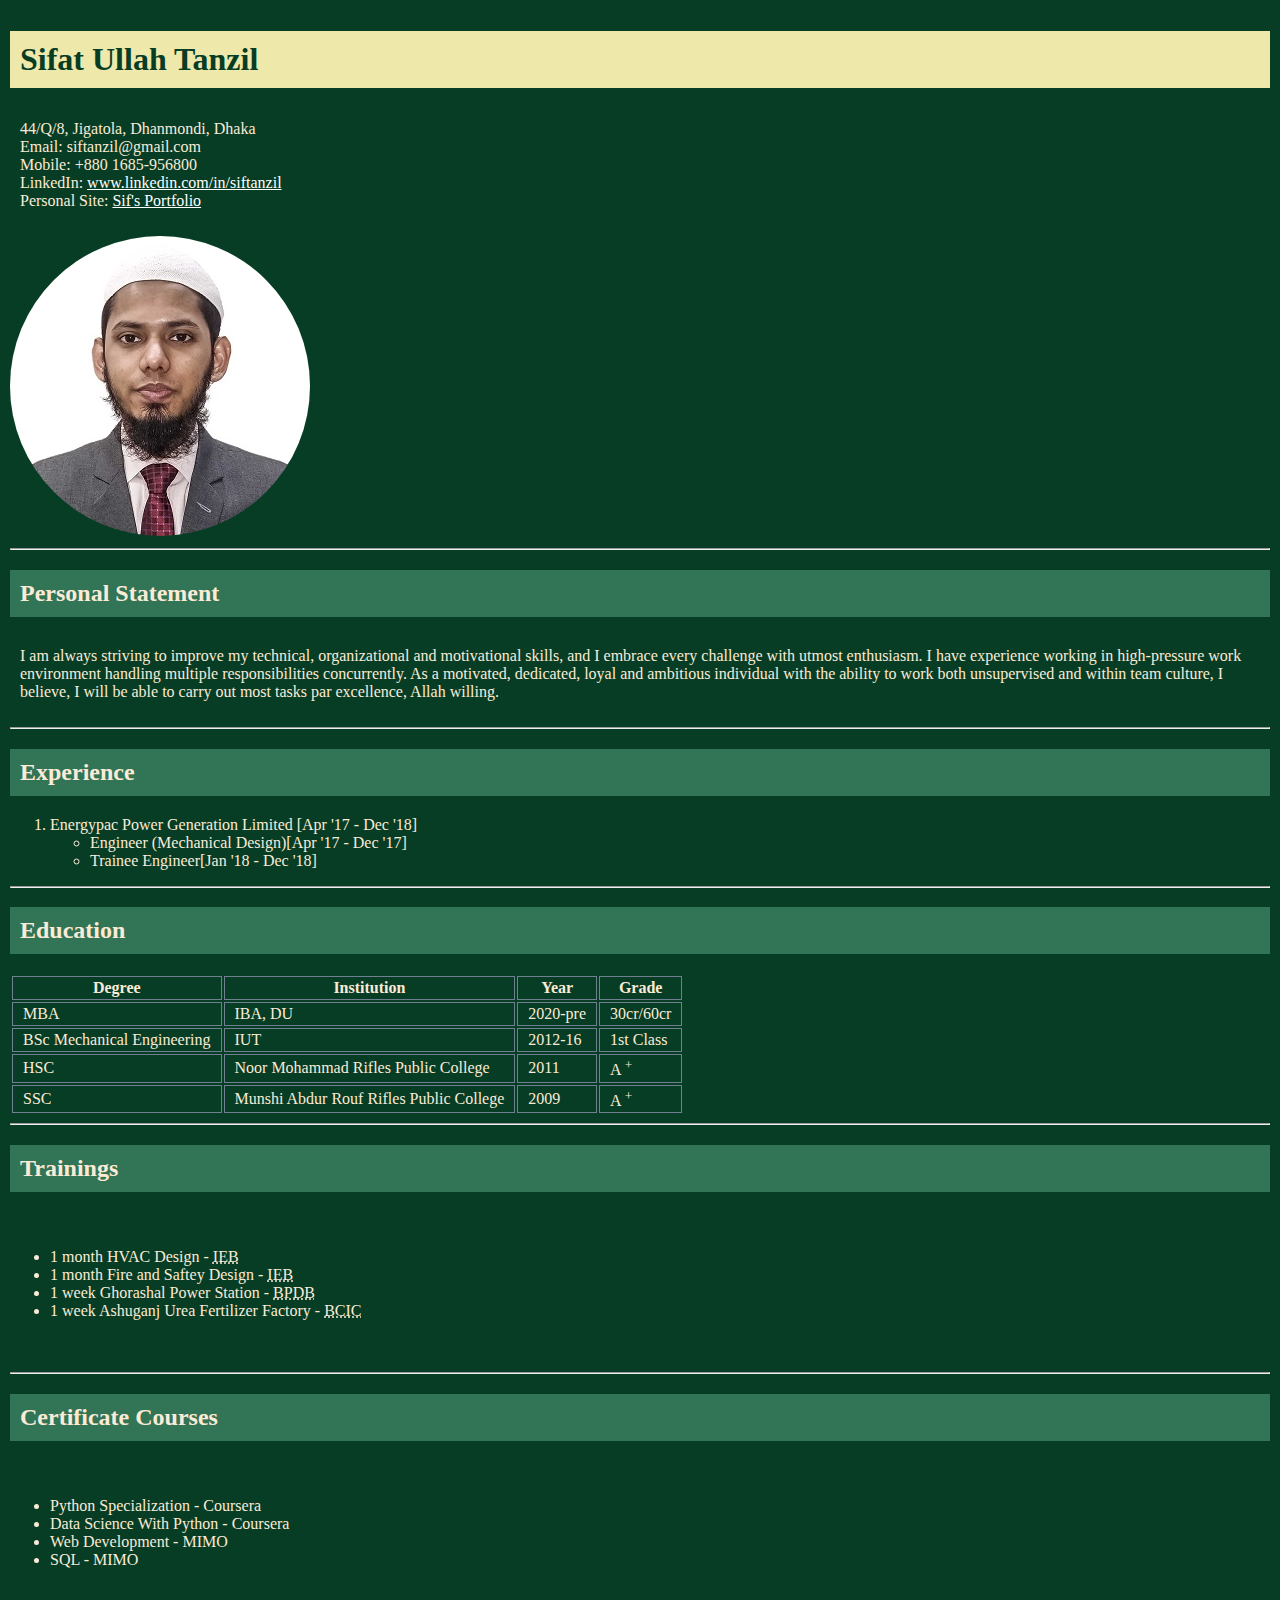
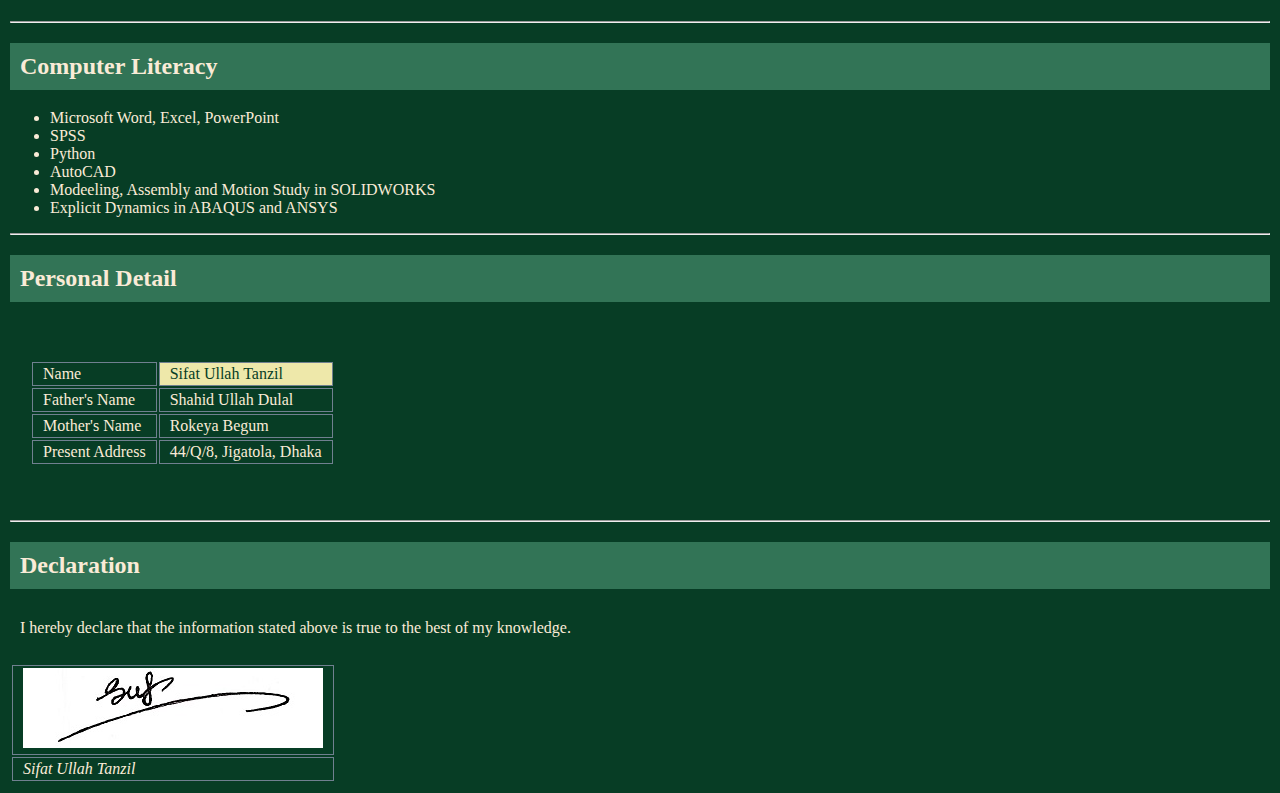
==== resume/index.html @ 5a15a31b "First Commit" ====
<!DOCTYPE html>
<html lang="en">

<head>
    <meta charset="UTF-8">
    <meta http-equiv="X-UA-Compatible" content="IE=edge">
    <meta name="viewport" content="width=device-width, initial-scale=1.0, shrink-to-fit=no">
    <title>Sifat's Biodata</title>
    <link href="https://cdn.jsdelivr.net/npm/bootstrap@5.2.1/dist/css/bootstrap.min.css" rel="stylesheet"
        integrity="sha384-iYQeCzEYFbKjA/T2uDLTpkwGzCiq6soy8tYaI1GyVh/UjpbCx/TYkiZhlZB6+fzT" crossorigin="anonymous">
    <link rel="stylesheet" href="./css/style.css">
</head>

<body class="container">
    <div>
        <h1 id="Name">Sifat Ullah Tanzil</h1>
    </div>
    <div class="container-flex">
        <div class="row">
            <div class="col">
                <p> 44/Q/8, Jigatola, Dhanmondi, Dhaka <br>
                    Email: siftanzil@gmail.com <br>
                    Mobile: +880 1685-956800 <br>
                    LinkedIn: <a href="www.linkedin.com/in/siftanzil"
                        style="color: white;">www.linkedin.com/in/siftanzil</a> <br>
                    Personal Site: <a href="http://siftanzil.000webhostapp.com/" style="color: white;">Sif's Portfolio</a>
                </p>
            </div>
            <div class="col-5 col-sm-3"><img class="img-fluid" id="potrait" src="./img/Photo.jpg" alt="Sifat's Photo"></div>
        </div>
    </div>
    <hr>
    <div>
        <h2>Personal Statement</h2>
        <p>I am always striving to improve my technical, organizational and motivational skills, and I embrace every
            challenge with utmost enthusiasm. I have experience working in high-pressure work environment handling
            multiple responsibilities concurrently. As a motivated, dedicated, loyal and ambitious individual with the
            ability to work both unsupervised and within team culture, I believe, I will be able to carry out most tasks
            par excellence, Allah willing.</p>
    </div>
    <hr>
    <div>
        <h2>Experience</h2>
        <ol type="1">
            <li>Energypac Power Generation Limited [Apr '17 - Dec '18]
                <ul>
                    <li>Engineer (Mechanical Design)[Apr '17 - Dec '17]</li>
                    <li>Trainee Engineer[Jan '18 - Dec '18]</li>
                </ul>
            </li>
        </ol>
    </div>
    <hr>
    <div>
        <h2>Education</h2>
        <table class="container">
            <tr class="text-center">
                <th>Degree</th>
                <th>Institution</th>
                <th class="text-center">Year</th>
                <th class="text-center">Grade</th>
            </tr>
            <tr>
                <td>MBA</td>
                <td>IBA, DU</td>
                <td class="text-center">2020-pre</td>
                <td class="text-center">30cr/60cr</td>
            </tr>
            <tr>
                <td>BSc Mechanical Engineering</td>
                <td>IUT</td>
                <td class="text-center">2012-16</td>
                <td class="text-center">1st Class</td>
            </tr>
            <tr>
                <td>HSC</td>
                <td>Noor Mohammad Rifles Public College</td>
                <td class="text-center">2011</td>
                <td class="text-center">A <sup>+</sup></td>
            </tr>
            <tr>
                <td>SSC</td>
                <td>Munshi Abdur Rouf Rifles Public College</td>
                <td class="text-center">2009</td>
                <td class="text-center">A <sup>+</sup></td>
            </tr>
        </table>
    </div>
    <hr>
    <div>
        <h2>Trainings</h2>
        <p>
        <ul>
            <li>1 month HVAC Design - <abbr title="Institue of Engineers, Bangladesh">IEB</abbr></li>
            <li>1 month Fire and Saftey Design - <abbr title="Institue of Engineers, Bangladesh">IEB</abbr></li>
            <li> 1 week Ghorashal Power Station - <abbr title="Bangladesh Power Development Board">BPDB</abbr></li>
            <li> 1 week Ashuganj Urea Fertilizer Factory - <abbr
                    title="Bangladesh Chemical Industries Corporation">BCIC</abbr></li>
        </ul>
        </p>
    </div>
    <hr>
    <div>
        <h2>Certificate Courses</h2>
        <p>
        <ul>
            <li>Python Specialization - Coursera</li>
            <li>Data Science With Python - Coursera</li>
            <li>Web Development - MIMO</li>
            <li>SQL - MIMO</li>
        </ul>
        </p>
    </div>
    <hr>
    <div>
        <h2>Computer Literacy</h2>
        <ul>
            <li>Microsoft Word, Excel, PowerPoint</li>
            <li>SPSS</li>
            <li>Python</li>
            <li>AutoCAD</li>
            <li>Modeeling, Assembly and Motion Study in SOLIDWORKS</li>
            <li>Explicit Dynamics in ABAQUS and ANSYS</li>
        </ul>
    </div>
    <hr>
    <div>
        <h2>Personal Detail</h2>
        <p>
        <table style="padding: 2px 20px 2px 20px; width: fit-content;">
            <tr>
                <td>Name</td>
                <td id="Name">Sifat Ullah Tanzil</td>
            </tr>
            <tr>
                <td>Father's Name</td>
                <td>Shahid Ullah Dulal</td>
            </tr>
            <tr>
                <td>Mother's Name</td>
                <td>Rokeya Begum</td>
            </tr>
            <tr>
                <td>Present Address</td>
                <td>
                44/Q/8, Jigatola, Dhaka
                </td>
            </tr>
        </table>
        </p>
    </div>
    <hr>
    <div>
        <h2>Declaration</h2>
        <p>I hereby declare that the information stated above is true to the best of my knowledge.</p>
        <table>
            <tr>
                <td><img src="./img/Sign.jpg" alt="Sifat's sign" height="80px" width="300px"></td>
            </tr>
            <tr>
                <td style="font-style: italic;"> Sifat Ullah Tanzil</td>
            </tr>
        </table>
    </div>

    <script src="https://cdn.jsdelivr.net/npm/bootstrap@5.2.1/dist/js/bootstrap.bundle.min.js"
        integrity="sha384-u1OknCvxWvY5kfmNBILK2hRnQC3Pr17a+RTT6rIHI7NnikvbZlHgTPOOmMi466C8"
        crossorigin="anonymous"></script>
    <script src="https://cdn.jsdelivr.net/npm/@popperjs/core@2.11.6/dist/umd/popper.min.js"
        integrity="sha384-oBqDVmMz9ATKxIep9tiCxS/Z9fNfEXiDAYTujMAeBAsjFuCZSmKbSSUnQlmh/jp3"
        crossorigin="anonymous"></script>
    <script src="https://cdn.jsdelivr.net/npm/bootstrap@5.2.1/dist/js/bootstrap.min.js"
        integrity="sha384-7VPbUDkoPSGFnVtYi0QogXtr74QeVeeIs99Qfg5YCF+TidwNdjvaKZX19NZ/e6oz"
        crossorigin="anonymous"></script>

</body>

</html>
---- resume/css/style.css ----
body {
    color: antiquewhite;
    background-color: #073d25;
    background-attachment: fixed;
    background-repeat: no-repeat;
    background-size: 100%;
    background-blend-mode: darken;
    padding: 2px;
}

p {
    padding: 10px;
}

#Name {
    background-color: palegoldenrod;
    color:  #073d25;
}

#potrait {
    border-radius: 100%;
}

h1,
h2 {
    color: antiquewhite;
    background-color: #327456;
    font-family: Georgia, 'Times New Roman', Times, serif;
    padding: 10px 10px 10px 10px;
}

table {
    overflow-x: auto;
}

tr,
th,
td {
    border: solid slategrey 1px;
    border-style: ridge;
    padding: 2px 10px 2px 10px;
}
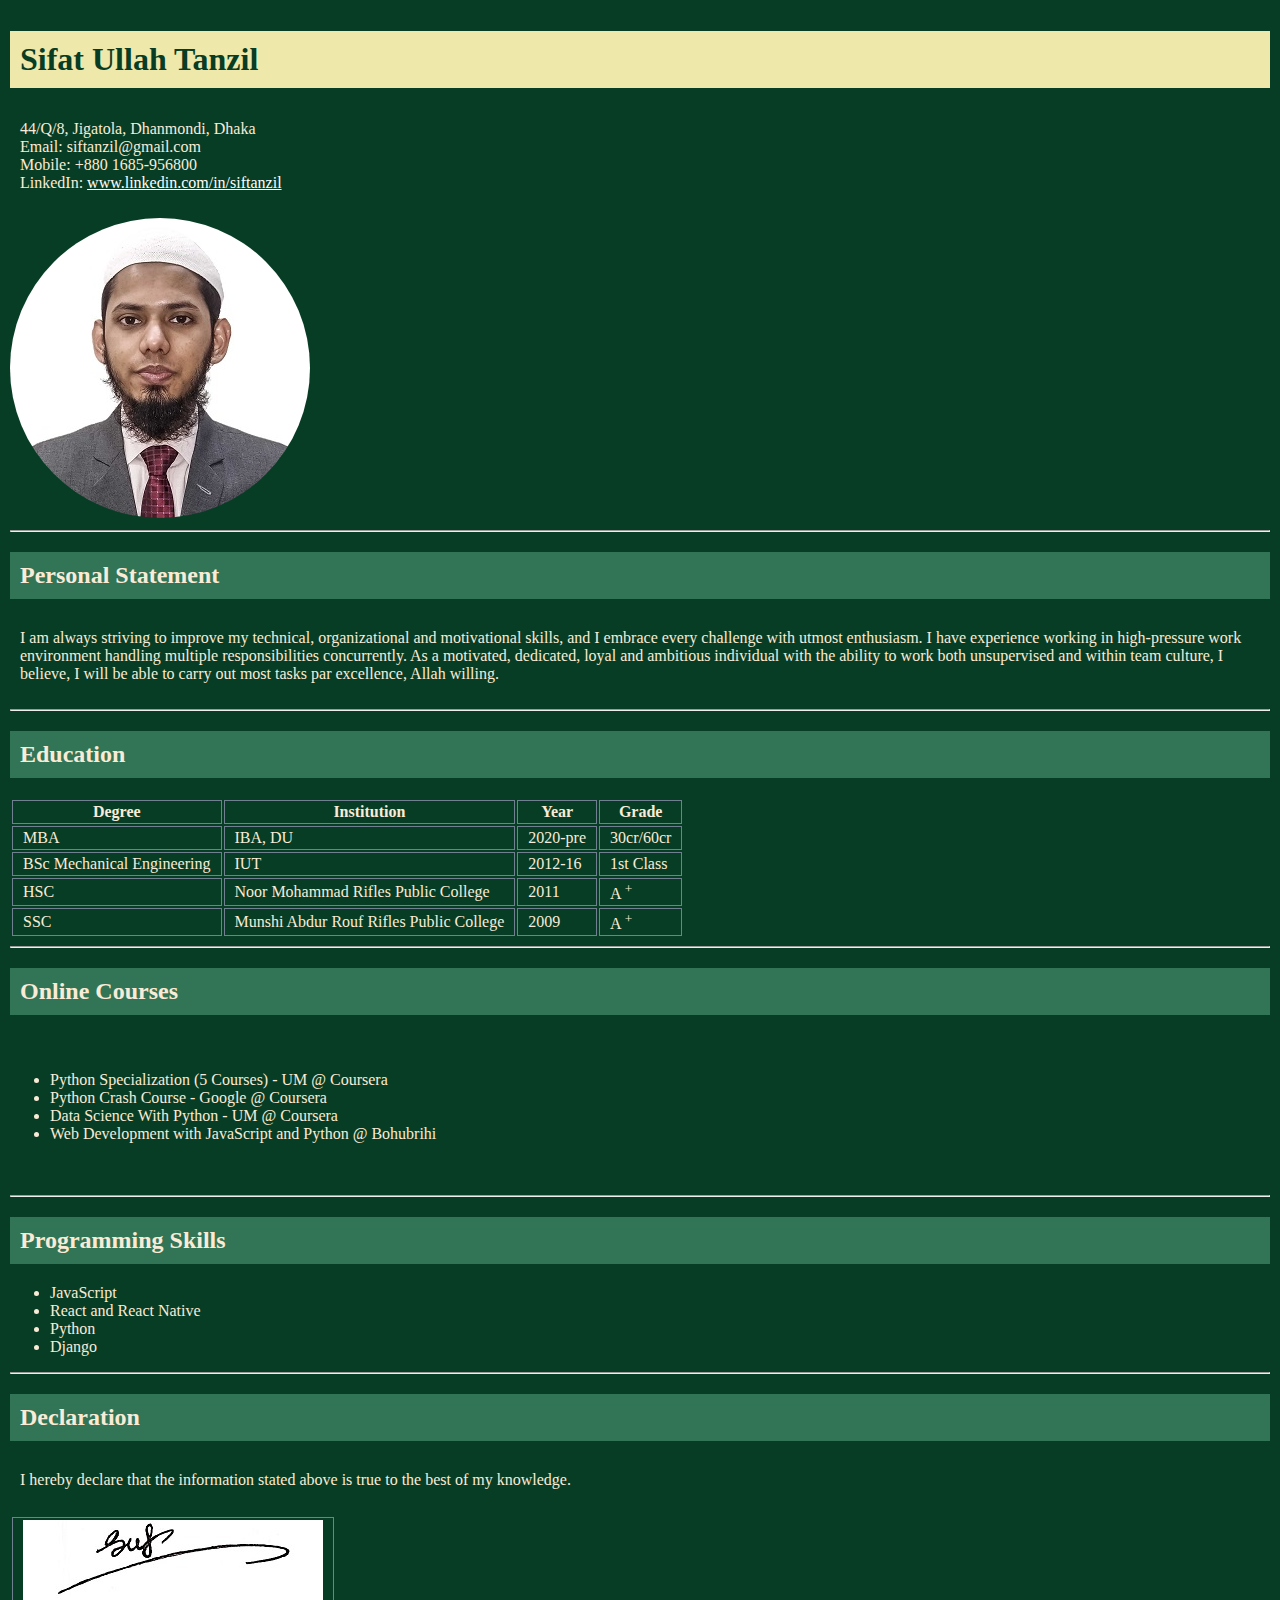
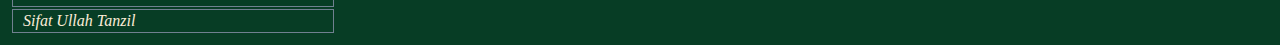
==== commit 2089bed3: "update" ====
--- a/resume/index.html
+++ b/resume/index.html
@@ -1,178 +1,128 @@
 <!DOCTYPE html>
 <html lang="en">
 
-<head>
-    <meta charset="UTF-8">
-    <meta http-equiv="X-UA-Compatible" content="IE=edge">
-    <meta name="viewport" content="width=device-width, initial-scale=1.0, shrink-to-fit=no">
-    <title>Sifat's Biodata</title>
-    <link href="https://cdn.jsdelivr.net/npm/bootstrap@5.2.1/dist/css/bootstrap.min.css" rel="stylesheet"
-        integrity="sha384-iYQeCzEYFbKjA/T2uDLTpkwGzCiq6soy8tYaI1GyVh/UjpbCx/TYkiZhlZB6+fzT" crossorigin="anonymous">
-    <link rel="stylesheet" href="./css/style.css">
-</head>
+    <head>
+        <meta charset="UTF-8">
+        <meta http-equiv="X-UA-Compatible" content="IE=edge">
+        <meta name="viewport" content="width=device-width, initial-scale=1.0, shrink-to-fit=no">
+        <title>Sifat's Biodata</title>
+        <link href="https://cdn.jsdelivr.net/npm/bootstrap@5.2.1/dist/css/bootstrap.min.css" rel="stylesheet"
+            integrity="sha384-iYQeCzEYFbKjA/T2uDLTpkwGzCiq6soy8tYaI1GyVh/UjpbCx/TYkiZhlZB6+fzT" crossorigin="anonymous">
+        <link rel="stylesheet" href="./css/style.css">
+    </head>
 
-<body class="container">
-    <div>
-        <h1 id="Name">Sifat Ullah Tanzil</h1>
-    </div>
-    <div class="container-flex">
-        <div class="row">
-            <div class="col">
-                <p> 44/Q/8, Jigatola, Dhanmondi, Dhaka <br>
-                    Email: siftanzil@gmail.com <br>
-                    Mobile: +880 1685-956800 <br>
-                    LinkedIn: <a href="www.linkedin.com/in/siftanzil"
-                        style="color: white;">www.linkedin.com/in/siftanzil</a> <br>
-                    Personal Site: <a href="http://siftanzil.000webhostapp.com/" style="color: white;">Sif's Portfolio</a>
-                </p>
+    <body class="container">
+        <div>
+            <h1 id="Name">Sifat Ullah Tanzil</h1>
+        </div>
+        <div class="container-flex">
+            <div class="row">
+                <div class="col">
+                    <p> 44/Q/8, Jigatola, Dhanmondi, Dhaka <br>
+                        Email: siftanzil@gmail.com <br>
+                        Mobile: +880 1685-956800 <br>
+                        LinkedIn: <a href="www.linkedin.com/in/siftanzil"
+                            style="color: white;">www.linkedin.com/in/siftanzil</a> <br>
+                    </p>
+                </div>
+                <div class="col-5 col-sm-3"><img class="img-fluid" id="potrait" src="./img/Photo.jpg"
+                        alt="Sifat's Photo">
+                </div>
             </div>
-            <div class="col-5 col-sm-3"><img class="img-fluid" id="potrait" src="./img/Photo.jpg" alt="Sifat's Photo"></div>
         </div>
-    </div>
-    <hr>
-    <div>
-        <h2>Personal Statement</h2>
-        <p>I am always striving to improve my technical, organizational and motivational skills, and I embrace every
-            challenge with utmost enthusiasm. I have experience working in high-pressure work environment handling
-            multiple responsibilities concurrently. As a motivated, dedicated, loyal and ambitious individual with the
-            ability to work both unsupervised and within team culture, I believe, I will be able to carry out most tasks
-            par excellence, Allah willing.</p>
-    </div>
-    <hr>
-    <div>
-        <h2>Experience</h2>
-        <ol type="1">
-            <li>Energypac Power Generation Limited [Apr '17 - Dec '18]
-                <ul>
-                    <li>Engineer (Mechanical Design)[Apr '17 - Dec '17]</li>
-                    <li>Trainee Engineer[Jan '18 - Dec '18]</li>
-                </ul>
-            </li>
-        </ol>
-    </div>
-    <hr>
-    <div>
-        <h2>Education</h2>
-        <table class="container">
-            <tr class="text-center">
-                <th>Degree</th>
-                <th>Institution</th>
-                <th class="text-center">Year</th>
-                <th class="text-center">Grade</th>
-            </tr>
-            <tr>
-                <td>MBA</td>
-                <td>IBA, DU</td>
-                <td class="text-center">2020-pre</td>
-                <td class="text-center">30cr/60cr</td>
-            </tr>
-            <tr>
-                <td>BSc Mechanical Engineering</td>
-                <td>IUT</td>
-                <td class="text-center">2012-16</td>
-                <td class="text-center">1st Class</td>
-            </tr>
-            <tr>
-                <td>HSC</td>
-                <td>Noor Mohammad Rifles Public College</td>
-                <td class="text-center">2011</td>
-                <td class="text-center">A <sup>+</sup></td>
-            </tr>
-            <tr>
-                <td>SSC</td>
-                <td>Munshi Abdur Rouf Rifles Public College</td>
-                <td class="text-center">2009</td>
-                <td class="text-center">A <sup>+</sup></td>
-            </tr>
-        </table>
-    </div>
-    <hr>
-    <div>
-        <h2>Trainings</h2>
-        <p>
-        <ul>
-            <li>1 month HVAC Design - <abbr title="Institue of Engineers, Bangladesh">IEB</abbr></li>
-            <li>1 month Fire and Saftey Design - <abbr title="Institue of Engineers, Bangladesh">IEB</abbr></li>
-            <li> 1 week Ghorashal Power Station - <abbr title="Bangladesh Power Development Board">BPDB</abbr></li>
-            <li> 1 week Ashuganj Urea Fertilizer Factory - <abbr
-                    title="Bangladesh Chemical Industries Corporation">BCIC</abbr></li>
-        </ul>
-        </p>
-    </div>
-    <hr>
-    <div>
-        <h2>Certificate Courses</h2>
-        <p>
-        <ul>
-            <li>Python Specialization - Coursera</li>
-            <li>Data Science With Python - Coursera</li>
-            <li>Web Development - MIMO</li>
-            <li>SQL - MIMO</li>
-        </ul>
-        </p>
-    </div>
-    <hr>
-    <div>
-        <h2>Computer Literacy</h2>
-        <ul>
-            <li>Microsoft Word, Excel, PowerPoint</li>
-            <li>SPSS</li>
-            <li>Python</li>
-            <li>AutoCAD</li>
-            <li>Modeeling, Assembly and Motion Study in SOLIDWORKS</li>
-            <li>Explicit Dynamics in ABAQUS and ANSYS</li>
-        </ul>
-    </div>
-    <hr>
-    <div>
-        <h2>Personal Detail</h2>
-        <p>
-        <table style="padding: 2px 20px 2px 20px; width: fit-content;">
-            <tr>
-                <td>Name</td>
-                <td id="Name">Sifat Ullah Tanzil</td>
-            </tr>
-            <tr>
-                <td>Father's Name</td>
-                <td>Shahid Ullah Dulal</td>
-            </tr>
-            <tr>
-                <td>Mother's Name</td>
-                <td>Rokeya Begum</td>
-            </tr>
-            <tr>
-                <td>Present Address</td>
-                <td>
-                44/Q/8, Jigatola, Dhaka
-                </td>
-            </tr>
-        </table>
-        </p>
-    </div>
-    <hr>
-    <div>
-        <h2>Declaration</h2>
-        <p>I hereby declare that the information stated above is true to the best of my knowledge.</p>
-        <table>
-            <tr>
-                <td><img src="./img/Sign.jpg" alt="Sifat's sign" height="80px" width="300px"></td>
-            </tr>
-            <tr>
-                <td style="font-style: italic;"> Sifat Ullah Tanzil</td>
-            </tr>
-        </table>
-    </div>
+        <hr>
+        <div>
+            <h2>Personal Statement</h2>
+            <p>I am always striving to improve my technical, organizational and motivational skills, and I embrace every
+                challenge with utmost enthusiasm. I have experience working in high-pressure work environment handling
+                multiple responsibilities concurrently. As a motivated, dedicated, loyal and ambitious individual with
+                the
+                ability to work both unsupervised and within team culture, I believe, I will be able to carry out most
+                tasks
+                par excellence, Allah willing.</p>
+        </div>
+        <hr>
+        <div>
+            <h2>Education</h2>
+            <table class="container">
+                <tr class="text-center">
+                    <th>Degree</th>
+                    <th>Institution</th>
+                    <th class="text-center">Year</th>
+                    <th class="text-center">Grade</th>
+                </tr>
+                <tr>
+                    <td>MBA</td>
+                    <td>IBA, DU</td>
+                    <td class="text-center">2020-pre</td>
+                    <td class="text-center">30cr/60cr</td>
+                </tr>
+                <tr>
+                    <td>BSc Mechanical Engineering</td>
+                    <td>IUT</td>
+                    <td class="text-center">2012-16</td>
+                    <td class="text-center">1st Class</td>
+                </tr>
+                <tr>
+                    <td>HSC</td>
+                    <td>Noor Mohammad Rifles Public College</td>
+                    <td class="text-center">2011</td>
+                    <td class="text-center">A <sup>+</sup></td>
+                </tr>
+                <tr>
+                    <td>SSC</td>
+                    <td>Munshi Abdur Rouf Rifles Public College</td>
+                    <td class="text-center">2009</td>
+                    <td class="text-center">A <sup>+</sup></td>
+                </tr>
+            </table>
+        </div>
+        <hr>
+        <div>
+            <h2>Online Courses</h2>
+            <p>
+            <ul>
+                <li>Python Specialization (5 Courses) - UM @ Coursera</li>
+                <li>Python Crash Course - Google @ Coursera</li>
+                <li>Data Science With Python - UM @ Coursera</li>
+                <li>Web Development with JavaScript and Python @ Bohubrihi</li>
+            </ul>
+            </p>
+        </div>
+        <hr>
+        <div>
+            <h2>Programming Skills</h2>
+            <ul>
+                <li>JavaScript</li>
+                <li>React and React Native</li>
+                <li>Python</li>
+                <li>Django</li>
+            </ul>
+        </div>
+        <hr>
+        <div>
+            <h2>Declaration</h2>
+            <p>I hereby declare that the information stated above is true to the best of my knowledge.</p>
+            <table>
+                <tr>
+                    <td><img src="./img/Sign.jpg" alt="Sifat's sign" height="80px" width="300px"></td>
+                </tr>
+                <tr>
+                    <td style="font-style: italic;"> Sifat Ullah Tanzil</td>
+                </tr>
+            </table>
+        </div>
 
-    <script src="https://cdn.jsdelivr.net/npm/bootstrap@5.2.1/dist/js/bootstrap.bundle.min.js"
-        integrity="sha384-u1OknCvxWvY5kfmNBILK2hRnQC3Pr17a+RTT6rIHI7NnikvbZlHgTPOOmMi466C8"
-        crossorigin="anonymous"></script>
-    <script src="https://cdn.jsdelivr.net/npm/@popperjs/core@2.11.6/dist/umd/popper.min.js"
-        integrity="sha384-oBqDVmMz9ATKxIep9tiCxS/Z9fNfEXiDAYTujMAeBAsjFuCZSmKbSSUnQlmh/jp3"
-        crossorigin="anonymous"></script>
-    <script src="https://cdn.jsdelivr.net/npm/bootstrap@5.2.1/dist/js/bootstrap.min.js"
-        integrity="sha384-7VPbUDkoPSGFnVtYi0QogXtr74QeVeeIs99Qfg5YCF+TidwNdjvaKZX19NZ/e6oz"
-        crossorigin="anonymous"></script>
+        <script src="https://cdn.jsdelivr.net/npm/bootstrap@5.2.1/dist/js/bootstrap.bundle.min.js"
+            integrity="sha384-u1OknCvxWvY5kfmNBILK2hRnQC3Pr17a+RTT6rIHI7NnikvbZlHgTPOOmMi466C8"
+            crossorigin="anonymous"></script>
+        <script src="https://cdn.jsdelivr.net/npm/@popperjs/core@2.11.6/dist/umd/popper.min.js"
+            integrity="sha384-oBqDVmMz9ATKxIep9tiCxS/Z9fNfEXiDAYTujMAeBAsjFuCZSmKbSSUnQlmh/jp3"
+            crossorigin="anonymous"></script>
+        <script src="https://cdn.jsdelivr.net/npm/bootstrap@5.2.1/dist/js/bootstrap.min.js"
+            integrity="sha384-7VPbUDkoPSGFnVtYi0QogXtr74QeVeeIs99Qfg5YCF+TidwNdjvaKZX19NZ/e6oz"
+            crossorigin="anonymous"></script>
 
-</body>
+    </body>
 
 </html>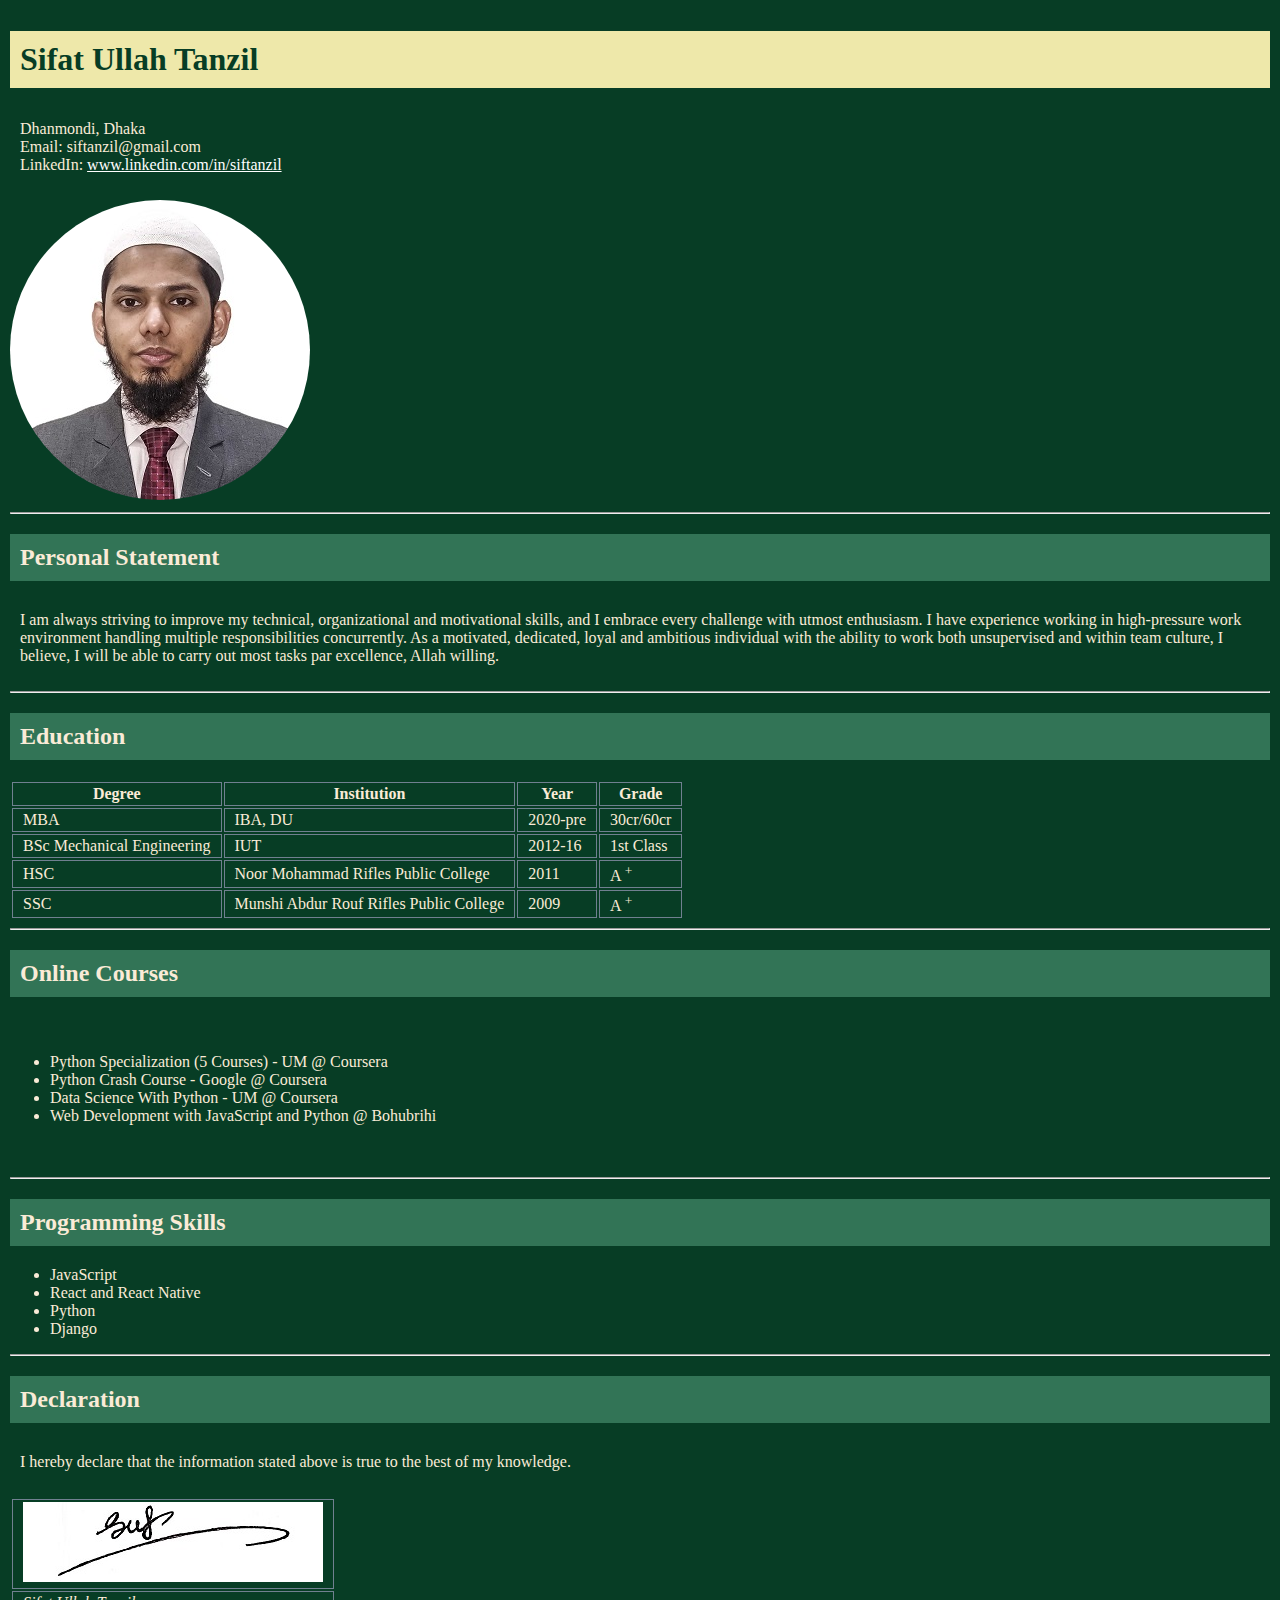
==== commit 928f89e3: "Update index.html" ====
--- a/resume/index.html
+++ b/resume/index.html
@@ -18,9 +18,8 @@
         <div class="container-flex">
             <div class="row">
                 <div class="col">
-                    <p> 44/Q/8, Jigatola, Dhanmondi, Dhaka <br>
+                    <p> Dhanmondi, Dhaka <br>
                         Email: siftanzil@gmail.com <br>
-                        Mobile: +880 1685-956800 <br>
                         LinkedIn: <a href="www.linkedin.com/in/siftanzil"
                             style="color: white;">www.linkedin.com/in/siftanzil</a> <br>
                     </p>
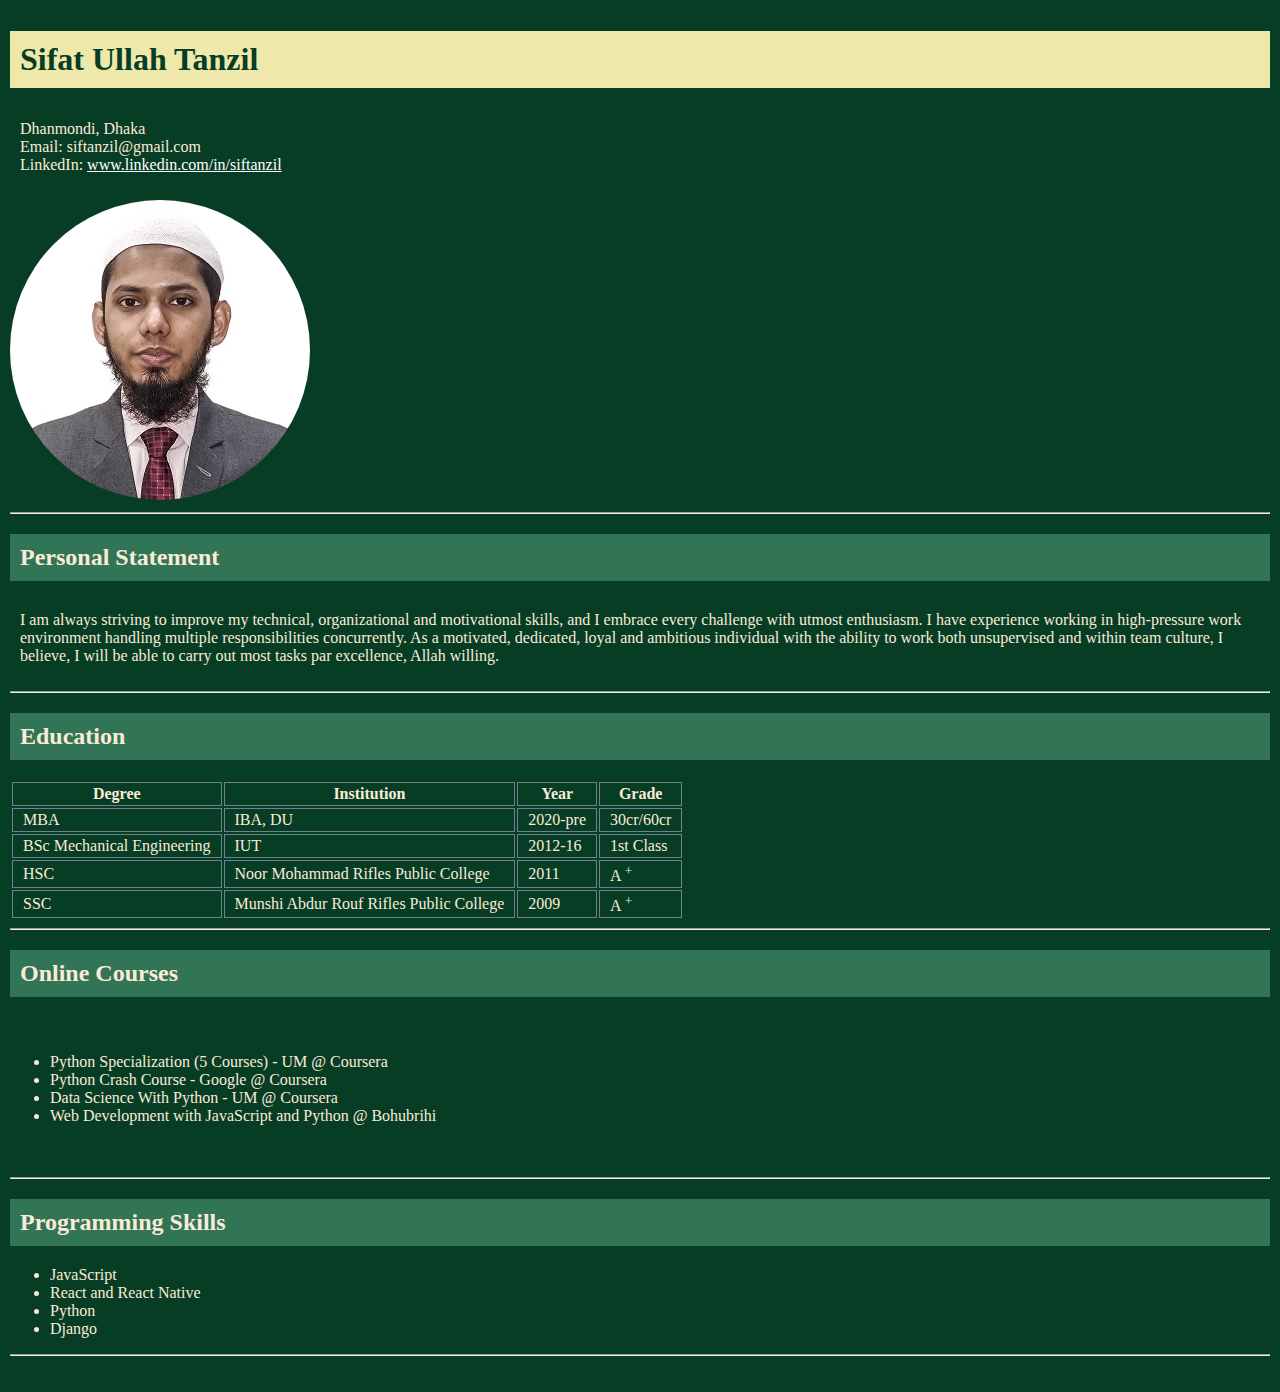
==== commit e7c860b4: "Update index.html" ====
--- a/resume/index.html
+++ b/resume/index.html
@@ -99,19 +99,7 @@
             </ul>
         </div>
         <hr>
-        <div>
-            <h2>Declaration</h2>
-            <p>I hereby declare that the information stated above is true to the best of my knowledge.</p>
-            <table>
-                <tr>
-                    <td><img src="./img/Sign.jpg" alt="Sifat's sign" height="80px" width="300px"></td>
-                </tr>
-                <tr>
-                    <td style="font-style: italic;"> Sifat Ullah Tanzil</td>
-                </tr>
-            </table>
-        </div>
-
+<br>
         <script src="https://cdn.jsdelivr.net/npm/bootstrap@5.2.1/dist/js/bootstrap.bundle.min.js"
             integrity="sha384-u1OknCvxWvY5kfmNBILK2hRnQC3Pr17a+RTT6rIHI7NnikvbZlHgTPOOmMi466C8"
             crossorigin="anonymous"></script>
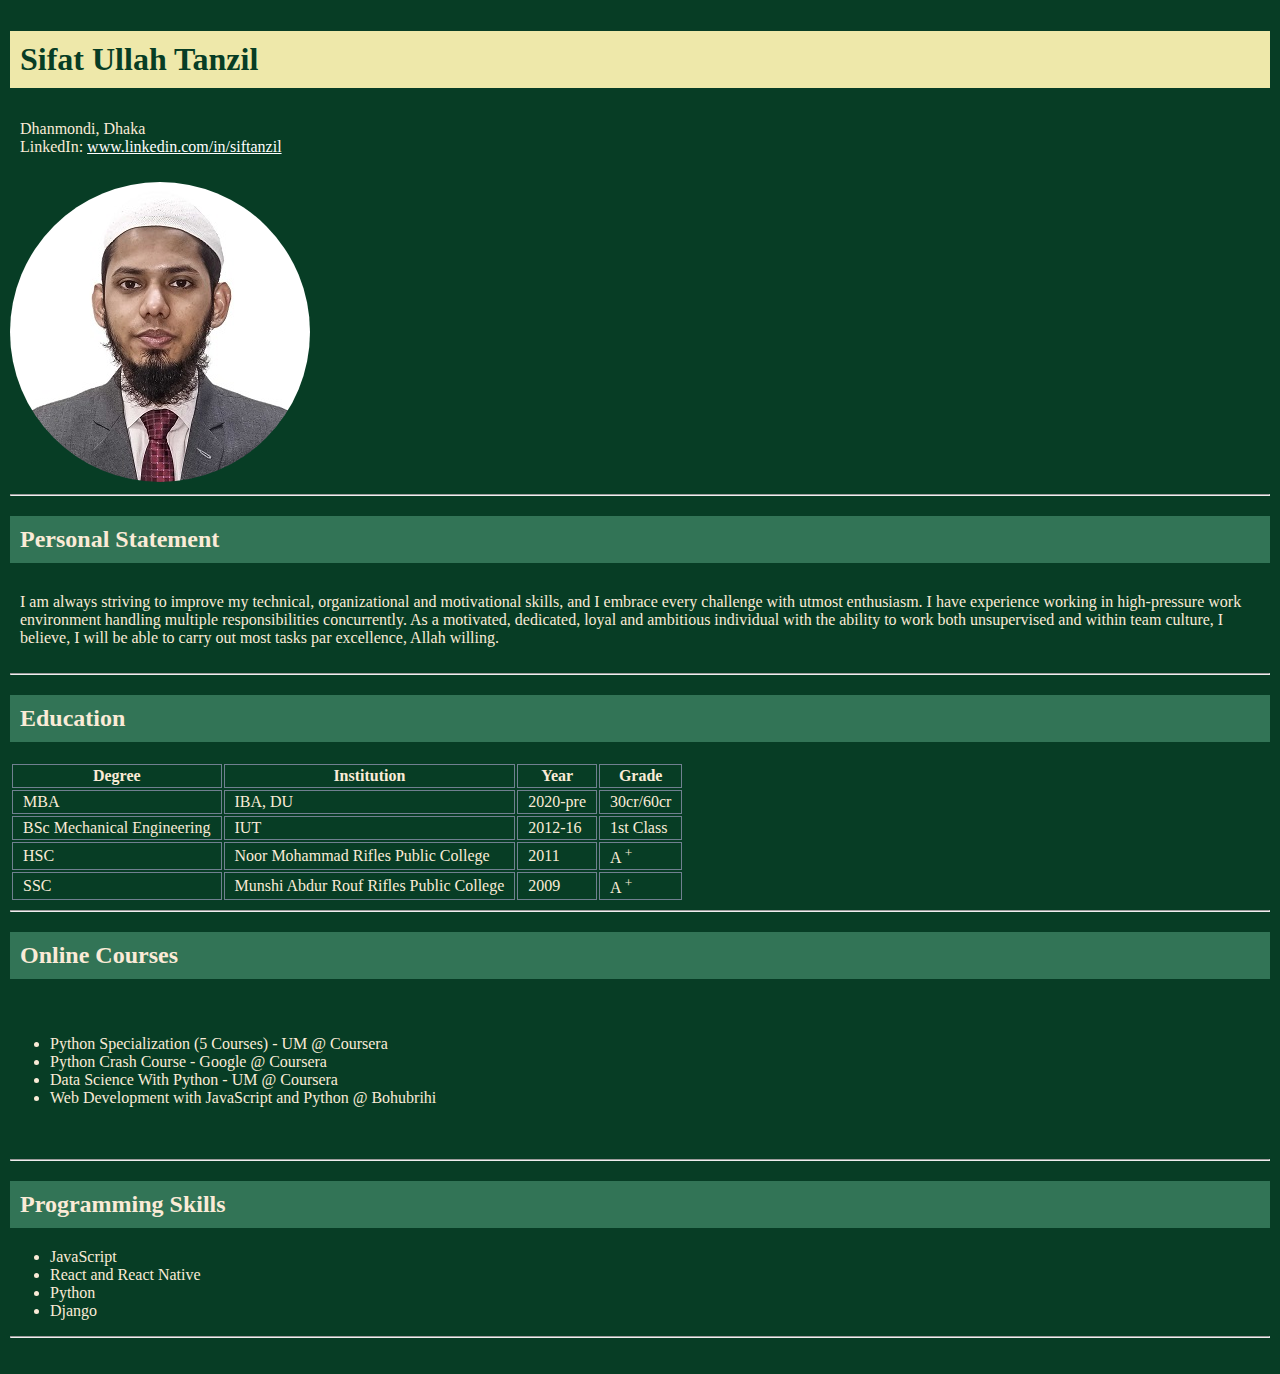
==== commit 8cda502f: "Update index.html" ====
--- a/resume/index.html
+++ b/resume/index.html
@@ -19,7 +19,6 @@
             <div class="row">
                 <div class="col">
                     <p> Dhanmondi, Dhaka <br>
-                        Email: siftanzil@gmail.com <br>
                         LinkedIn: <a href="www.linkedin.com/in/siftanzil"
                             style="color: white;">www.linkedin.com/in/siftanzil</a> <br>
                     </p>
@@ -112,4 +111,4 @@
 
     </body>
 
-</html>+</html>
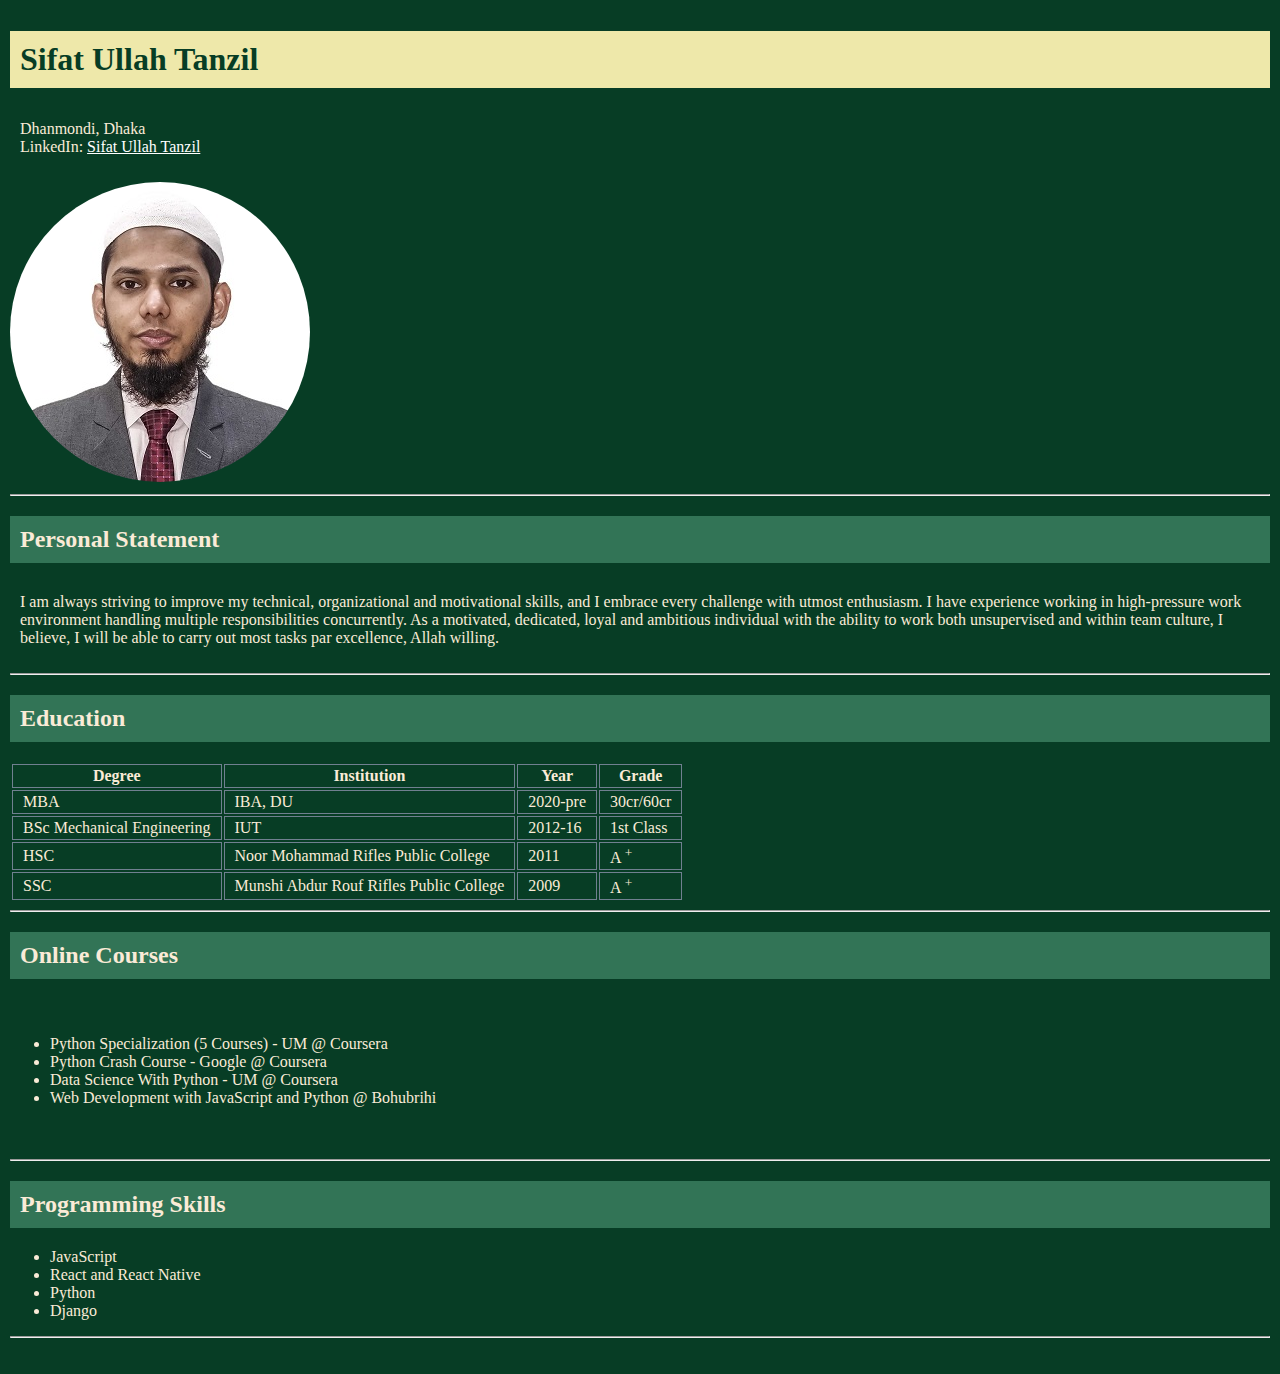
==== commit 77e04b13: "Update index.html" ====
--- a/resume/index.html
+++ b/resume/index.html
@@ -19,8 +19,8 @@
             <div class="row">
                 <div class="col">
                     <p> Dhanmondi, Dhaka <br>
-                        LinkedIn: <a href="www.linkedin.com/in/siftanzil"
-                            style="color: white;">www.linkedin.com/in/siftanzil</a> <br>
+                        LinkedIn: <a href="https://www.linkedin.com/in/siftanzil"
+                            style="color: white;">Sifat Ullah Tanzil</a> <br>
                     </p>
                 </div>
                 <div class="col-5 col-sm-3"><img class="img-fluid" id="potrait" src="./img/Photo.jpg"
